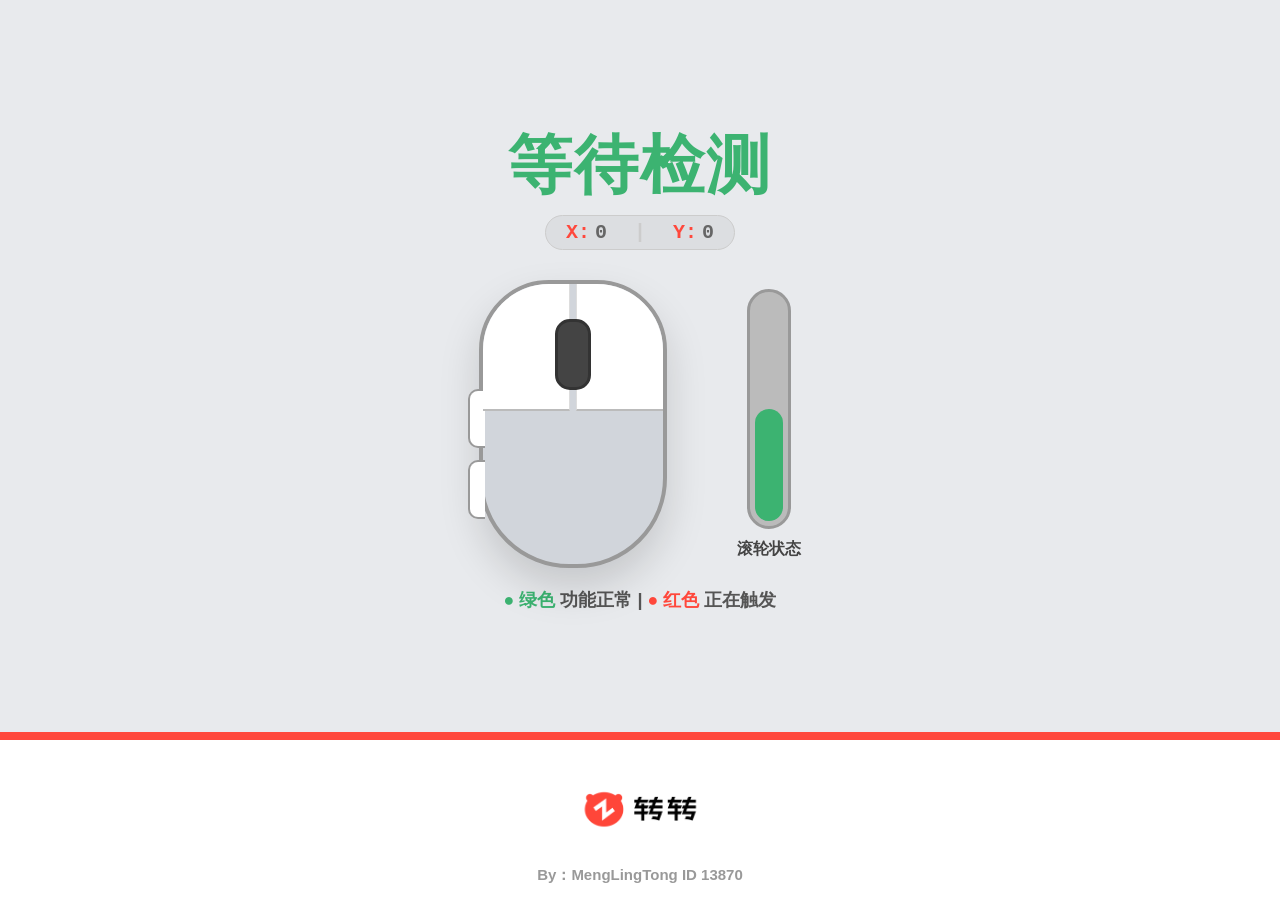
==== jiance/鼠标.html @ 25915e9f "Add files via upload" ====
<!DOCTYPE html>
<html lang="zh-CN">
<head>
    <meta charset="UTF-8">
    <title>鼠标全功能检测</title>
    <style>
        :root {
            --zz-red: #FF483C;
            --zz-green: #3CB371;
            --upper-bg: #E8EAED;
            --lower-bg: #FFFFFF;
        }
        body, html {
            margin: 0; padding: 0; width: 100%; height: 100%;
            overflow: hidden; background-color: var(--upper-bg);
            font-family: "PingFang SC", "Microsoft YaHei", sans-serif;
            user-select: none;
            cursor: crosshair; /* 更改光标形状，更有检测感 */
        }

        #tester-ui { width: 100%; height: 100%; display: flex; flex-direction: column; }

        .upper-section {
            flex: 1; display: flex; flex-direction: column;
            justify-content: center; align-items: center;
        }

        /* 大字弹出动效 */
        @keyframes bigTextPop {
            0% { transform: scale(0.7); opacity: 0; }
            45% { transform: scale(1.2); opacity: 1; text-shadow: 0 0 25px rgba(60, 179, 113, 0.7); }
            100% { transform: scale(1); opacity: 1; }
        }

        .text-pop {
            animation: bigTextPop 0.25s cubic-bezier(0.175, 0.885, 0.32, 1.275) forwards;
        }

        #mouse-info { 
            margin-bottom: 5px; color: var(--zz-green); 
            font-size: 64px; font-weight: 900; height: 90px;
            display: flex; align-items: center; justify-content: center;
            letter-spacing: 2px;
        }

        /* --- 实时坐标样式 --- */
        #coords-display {
            margin-bottom: 30px;
            font-family: "Courier New", Courier, monospace;
            font-size: 20px; font-weight: bold; color: #666;
            background: rgba(0,0,0,0.05); padding: 5px 20px;
            border-radius: 20px; border: 1px solid #CCC;
        }
        .coord-label { color: var(--zz-red); margin-right: 5px; }

        .main-test-area { display: flex; align-items: center; gap: 70px; }

        /* 鼠标模型 */
        .mouse-visual {
            width: 180px; height: 280px; background: #D1D5DB;
            border-radius: 70px 70px 90px 90px;
            border: 4px solid #999; position: relative;
            box-shadow: 0 20px 40px rgba(0,0,0,0.15);
        }

        .m-key { 
            position: absolute; top: 0; width: 86px; height: 125px; 
            background: #FFF; border-bottom: 2px solid #BBB;
        }
        #m-left { left: 0; border-radius: 66px 0 0 0; border-right: 1px solid #DDD; }
        #m-right { right: 0; border-radius: 0 66px 0 0; border-left: 1px solid #DDD; }
        
        #m-wheel {
            position: absolute; top: 35px; left: 50%; transform: translateX(-50%);
            width: 30px; height: 65px; background: #444; border-radius: 15px;
            z-index: 10; border: 3px solid #333;
        }

        .side-keys { position: absolute; left: -15px; top: 105px; display: flex; flex-direction: column; gap: 12px; }
        .s-key {
            width: 15px; height: 55px; background: #FFF; border-radius: 10px 0 0 10px;
            border: 2px solid #999; border-right: none;
        }

        .passed-green { background-color: var(--zz-green) !important; }
        .active-press { background-color: var(--zz-red) !important; transform: scale(0.94); }

        /* 能量滚动条 */
        .energy-track {
            width: 44px; height: 240px; background: #BBB; border-radius: 22px;
            padding: 5px; box-sizing: border-box; border: 3px solid #999;
            position: relative; display: flex; flex-direction: column; justify-content: flex-end;
        }
        #energy-bar {
            width: 100%; height: 50%; background-color: var(--zz-green);
            border-radius: 17px; transition: height 0.1s ease-out;
        }
        #energy-bar.scrolling-red { 
            background-color: var(--zz-red) !important; 
            box-shadow: 0 0 20px var(--zz-red);
            transform: scaleX(1.15);
        }

        .full-divider { width: 100%; height: 8px; background: var(--zz-red); }
        .lower-section {
            height: 160px; background: var(--lower-bg);
            display: flex; flex-direction: column;
            justify-content: center; align-items: center; position: relative;
        }
        #zz-logo { max-height: 75px; width: auto; margin-top: -20px; }
        .footer-id { position: absolute; bottom: 15px; color: #999; font-size: 15px; font-weight: 600; }
        .status-legend { margin-top: 20px; font-weight: bold; color: #555; font-size: 18px; }
    </style>
</head>
<body oncontextmenu="return false;">

    <div id="tester-ui">
        <div class="upper-section">
            <div id="mouse-info">等待检测</div>
            
            <div id="coords-display">
                <span class="coord-label">X:</span><span id="coord-x">0</span>
                <span style="margin: 0 15px; color: #CCC;">|</span>
                <span class="coord-label">Y:</span><span id="coord-y">0</span>
            </div>
            
            <div class="main-test-area">
                <div class="mouse-visual">
                    <div class="side-keys">
                        <div id="m-side-forward" class="s-key"></div> 
                        <div id="m-side-back" class="s-key"></div>
                    </div>
                    <div id="m-left" class="m-key"></div>
                    <div id="m-wheel" class="m-wheel"></div>
                    <div id="m-right" class="m-key"></div>
                </div>

                <div style="display: flex; flex-direction: column; align-items: center; gap: 10px;">
                    <div class="energy-track">
                        <div id="energy-bar"></div>
                    </div>
                    <b style="color:#444">滚轮状态</b>
                </div>
            </div>

            <div class="status-legend">
                <span style="color:var(--zz-green)">● 绿色</span> 功能正常 | 
                <span style="color:var(--zz-red)">● 红色</span> 正在触发
            </div>
        </div>

        <div class="full-divider"></div>

        <div class="lower-section">
            <div class="logo-area">
                <img id="zz-logo" src="[data-uri]" alt="Logo">
            </div>
            <div class="footer-id">By：MengLingTong ID 13870</div>
        </div>
    </div>

    <script>
        const info = document.getElementById('mouse-info');
        const energyBar = document.getElementById('energy-bar');
        const coordX = document.getElementById('coord-x');
        const coordY = document.getElementById('coord-y');
        let energyLevel = 50;
        let scrollTimer = null;

        // --- 实时坐标跟踪 ---
        window.addEventListener('mousemove', (e) => {
            coordX.innerText = e.clientX;
            coordY.innerText = e.clientY;
        });

        // 屏蔽键盘事件 (F12, Ctrl+U等)
        document.onkeydown = function(e) {
            if (e.keyCode === 123 || 
               (e.ctrlKey && e.shiftKey && (e.keyCode === 73 || e.keyCode === 74)) || 
               (e.ctrlKey && e.keyCode === 85)) {
                return false;
            }
        };

        // 屏蔽右键
        document.oncontextmenu = function(e) { e.preventDefault(); };

        // 弹出动态文字
        function showPopText(msg) {
            info.innerText = msg;
            info.classList.remove('text-pop');
            void info.offsetWidth; 
            info.classList.add('text-pop');
        }

        // 点击逻辑
        window.addEventListener('mousedown', (e) => {
            e.preventDefault();
            let id = "";
            let name = "";
            switch(e.button) {
                case 0: id = 'm-left'; name = "左键 OK"; break;
                case 1: id = 'm-wheel'; name = "中键 OK"; break;
                case 2: id = 'm-right'; name = "右键 OK"; break;
                case 3: id = 'm-side-back'; name = "后退键 OK"; break;
                case 4: id = 'm-side-forward'; name = "前进键 OK"; break;
            }
            if (id) {
                const el = document.getElementById(id);
                el.classList.add('active-press');
                el.classList.add('passed-green');
                showPopText(name);
            }
        });

        window.addEventListener('mouseup', () => {
            document.querySelectorAll('.m-key, .m-wheel, .s-key').forEach(el => {
                el.classList.remove('active-press');
            });
        });

        // 滚动逻辑
        window.addEventListener('wheel', (e) => {
            const wheel = document.getElementById('m-wheel');
            wheel.classList.add('passed-green');
            energyBar.classList.add('scrolling-red');
            
            if (e.deltaY < 0) {
                energyLevel = Math.min(100, energyLevel + 10);
                showPopText("向上滚动 ↑");
            } else {
                energyLevel = Math.max(0, energyLevel - 10);
                showPopText("向下滚动 ↓");
            }
            
            energyBar.style.height = energyLevel + '%';

            clearTimeout(scrollTimer);
            scrollTimer = setTimeout(() => {
                energyBar.classList.remove('scrolling-red');
            }, 100);
        });
    </script>
</body>
</html>
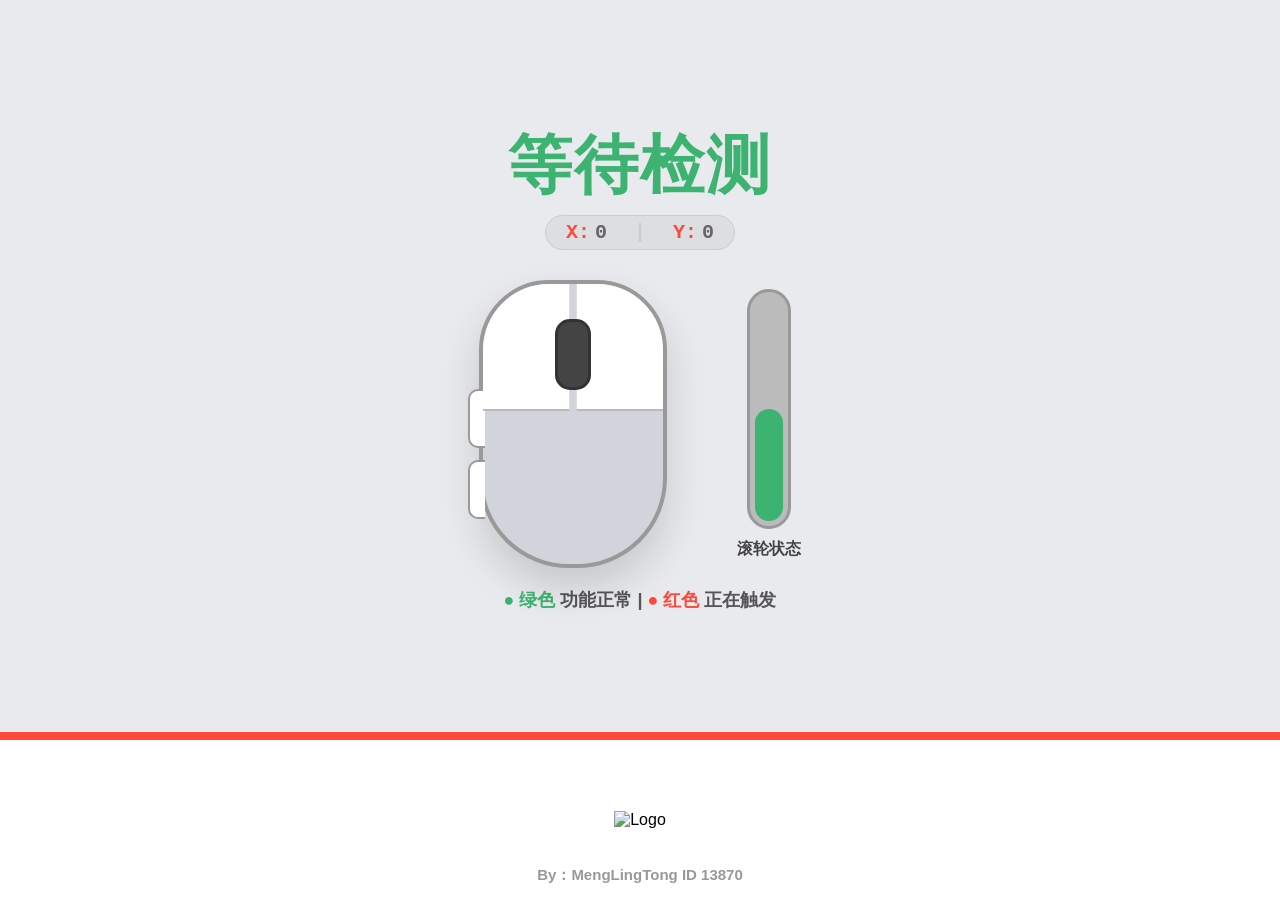
==== commit 29104d5c: "Update 鼠标.html" ====
--- a/jiance/鼠标.html
+++ b/jiance/鼠标.html
@@ -15,7 +15,7 @@
             overflow: hidden; background-color: var(--upper-bg);
             font-family: "PingFang SC", "Microsoft YaHei", sans-serif;
             user-select: none;
-            cursor: crosshair; /* 更改光标形状，更有检测感 */
+            cursor: crosshair;
         }
 
         #tester-ui { width: 100%; height: 100%; display: flex; flex-direction: column; }
@@ -25,7 +25,6 @@
             justify-content: center; align-items: center;
         }
 
-        /* 大字弹出动效 */
         @keyframes bigTextPop {
             0% { transform: scale(0.7); opacity: 0; }
             45% { transform: scale(1.2); opacity: 1; text-shadow: 0 0 25px rgba(60, 179, 113, 0.7); }
@@ -43,7 +42,6 @@
             letter-spacing: 2px;
         }
 
-        /* --- 实时坐标样式 --- */
         #coords-display {
             margin-bottom: 30px;
             font-family: "Courier New", Courier, monospace;
@@ -55,7 +53,6 @@
 
         .main-test-area { display: flex; align-items: center; gap: 70px; }
 
-        /* 鼠标模型 */
         .mouse-visual {
             width: 180px; height: 280px; background: #D1D5DB;
             border-radius: 70px 70px 90px 90px;
@@ -85,7 +82,6 @@
         .passed-green { background-color: var(--zz-green) !important; }
         .active-press { background-color: var(--zz-red) !important; transform: scale(0.94); }
 
-        /* 能量滚动条 */
         .energy-track {
             width: 44px; height: 240px; background: #BBB; border-radius: 22px;
             padding: 5px; box-sizing: border-box; border: 3px solid #999;
@@ -153,7 +149,7 @@
 
         <div class="lower-section">
             <div class="logo-area">
-                <img id="zz-logo" src="[data-uri]" alt="Logo">
+                <img id="zz-logo" src="data:image/png;base64," alt="Logo">
             </div>
             <div class="footer-id">By：MengLingTong ID 13870</div>
         </div>
@@ -167,13 +163,11 @@
         let energyLevel = 50;
         let scrollTimer = null;
 
-        // --- 实时坐标跟踪 ---
         window.addEventListener('mousemove', (e) => {
             coordX.innerText = e.clientX;
             coordY.innerText = e.clientY;
         });
 
-        // 屏蔽键盘事件 (F12, Ctrl+U等)
         document.onkeydown = function(e) {
             if (e.keyCode === 123 || 
                (e.ctrlKey && e.shiftKey && (e.keyCode === 73 || e.keyCode === 74)) || 
@@ -182,10 +176,6 @@
             }
         };
 
-        // 屏蔽右键
-        document.oncontextmenu = function(e) { e.preventDefault(); };
-
-        // 弹出动态文字
         function showPopText(msg) {
             info.innerText = msg;
             info.classList.remove('text-pop');
@@ -193,9 +183,14 @@
             info.classList.add('text-pop');
         }
 
-        // 点击逻辑
+        // 核心修改：使用捕获模式并拦截默认行为
         window.addEventListener('mousedown', (e) => {
-            e.preventDefault();
+            // 拦截侧键默认行为
+            if (e.button === 3 || e.button === 4) {
+                e.preventDefault();
+                e.stopPropagation();
+            }
+
             let id = "";
             let name = "";
             switch(e.button) {
@@ -211,15 +206,20 @@
                 el.classList.add('passed-green');
                 showPopText(name);
             }
-        });
-
-        window.addEventListener('mouseup', () => {
+        }, true); // 使用捕获模式
+
+        window.addEventListener('mouseup', (e) => {
+            // 同样拦截抬起时的默认行为，彻底封死侧键
+            if (e.button === 3 || e.button === 4) {
+                e.preventDefault();
+                e.stopPropagation();
+            }
+
             document.querySelectorAll('.m-key, .m-wheel, .s-key').forEach(el => {
                 el.classList.remove('active-press');
             });
-        });
-
-        // 滚动逻辑
+        }, true); // 使用捕获模式
+
         window.addEventListener('wheel', (e) => {
             const wheel = document.getElementById('m-wheel');
             wheel.classList.add('passed-green');
@@ -242,4 +242,4 @@
         });
     </script>
 </body>
-</html>+</html>
